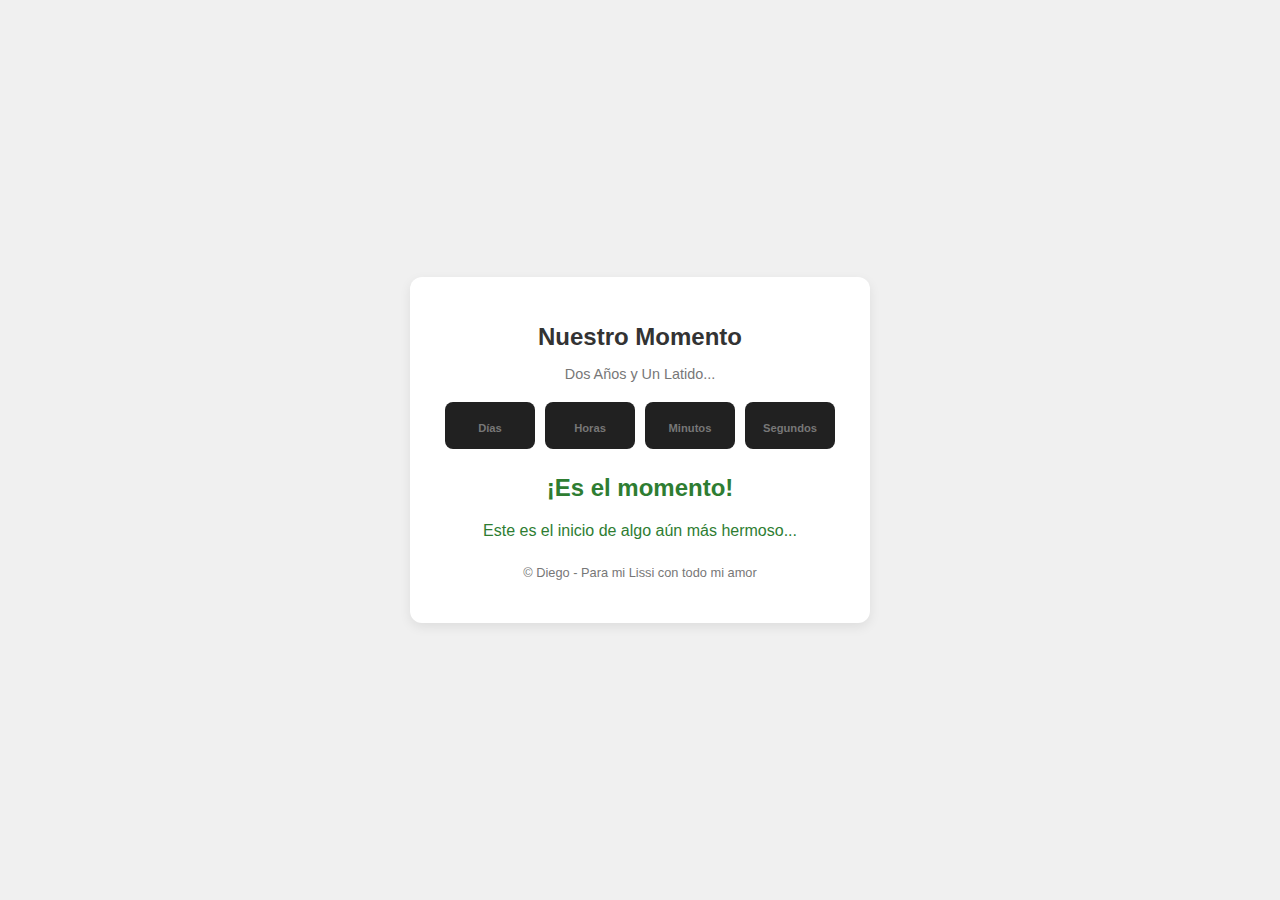
==== index.html @ b887b312 "Subida inicial de la página web" ====
<!DOCTYPE html>
<html lang="es">
<head>
    <meta charset="UTF-8">
    <meta name="viewport" content="width=device-width, initial-scale=1.0">
    <title>Un Momento Especial</title>
    <link rel="stylesheet" href="style.css">
</head>
<body>
    <div class="container">
        <header>
            <h1>Nuestro Momento</h1>
            <p>Dos Años y Un Latido...</p>
        </header>

        <div id="countdown">
            <div class="time-segment">
                <span id="days"></span>
                <span class="label">Días</span>
            </div>
            <div class="time-segment">
                <span id="hours"></span>
                <span class="label">Horas</span>
            </div>
            <div class="time-segment">
                <span id="minutes"></span>
                <span class="label">Minutos</span>
            </div>
            <div class="time-segment">
                <span id="seconds"></span>
                <span class="label">Segundos</span>
            </div>
        </div>

        <div id="message" class="hidden">
            <h2>¡Es el momento!</h2>
            <p>Este es el inicio de algo aún más hermoso...</p>
        </div>

        <footer>
            <p>&copy; Diego - Para mi Lissi con todo mi amor</p>
        </footer>
    </div>

    <script src="timeCounter.js"></script>
</body>
</html>
---- style.css ----
body {
    font-family: sans-serif;
    margin: 0;
    background-color: #f0f0f0; /* Un gris claro como fondo */
    display: flex;
    justify-content: center;
    align-items: center;
    min-height: 100vh;
}

.container {
    background-color: #fff;
    padding: 30px;
    border-radius: 12px; /* Esquinas más redondeadas */
    box-shadow: 0 4px 12px rgba(0, 0, 0, 0.08); /* Sombra sutil */
    text-align: center;
    width: 90%; /* Para que no ocupe todo el ancho en pantallas grandes */
    max-width: 400px; /* Ancho máximo para el contenedor */
}

header h1 {
    color: #333; /* Texto del encabezado más oscuro */
    margin-bottom: 5px;
    font-size: 1.5em;
}

header p {
    color: #777;
    margin-bottom: 20px;
    font-size: 0.9em;
}

#countdown {
    display: flex;
    gap: 10px; /* Menos espacio entre los segmentos */
    margin-bottom: 25px;
    justify-content: center;
}

.time-segment {
    background-color: #212121; /* Fondo oscuro para los números */
    color: #fff; /* Texto blanco para los números */
    padding: 15px 15px; /* Ajuste del padding */
    border-radius: 8px;
    width: 60px; /* Ancho fijo para los segmentos */
    text-align: center;
}

.time-segment span {
    display: block;
    font-size: 1.8em;
    font-weight: bold;
}

.time-segment .label {
    display: block;
    font-size: 0.7em;
    color: #777; /* Etiquetas en gris */
    margin-top: 5px;
}

#message {
    margin-top: 20px;
    color: #2e7d32; /* Mantenemos el verde por ahora */
    font-size: 1em;
}

.hidden {
    display: none;
}

footer {
    margin-top: 25px;
    color: #777;
    font-size: 0.8em;
}
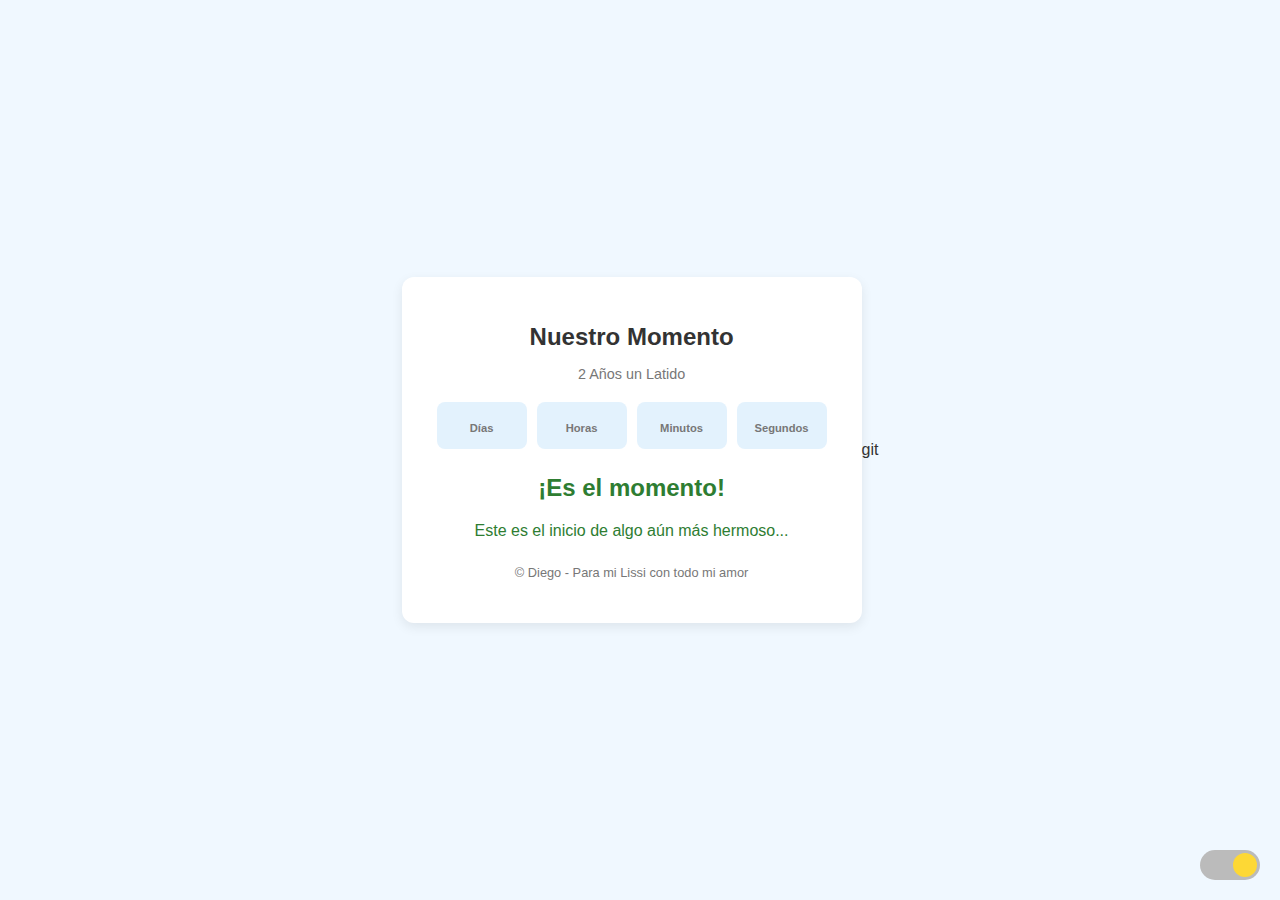
==== commit 03cfe472: "Dia Noche automatico y boton" ====
--- a/index.html
+++ b/index.html
@@ -1,16 +1,15 @@
 <!DOCTYPE html>
-<html lang="es">
-<head>
+<html lang="es"> <head>
     <meta charset="UTF-8">
     <meta name="viewport" content="width=device-width, initial-scale=1.0">
-    <title>Un Momento Especial</title>
+    <title>Dos Años y Un Latido</title>
     <link rel="stylesheet" href="style.css">
 </head>
-<body>
+<body class="night-theme">
     <div class="container">
         <header>
             <h1>Nuestro Momento</h1>
-            <p>Dos Años y Un Latido...</p>
+            <p>2 Años un Latido</p>
         </header>
 
         <div id="countdown">
@@ -42,6 +41,11 @@
         </footer>
     </div>
 
+    <div id="theme-toggle-switch">
+        <input type="checkbox" id="theme-checkbox">
+        <label for="theme-checkbox"></label>
+    </div>
+
     <script src="timeCounter.js"></script>
 </body>
-</html>+</html>git--- a/style.css
+++ b/style.css
@@ -1,49 +1,81 @@
 body {
     font-family: sans-serif;
     margin: 0;
-    background-color: #f0f0f0; /* Un gris claro como fondo */
     display: flex;
     justify-content: center;
     align-items: center;
     min-height: 100vh;
+    transition: background-color 0.5s ease; /* Transición suave para el cambio de tema */
+}
+
+body.day-theme {
+    background-color: #f0f8ff; /* Un tono muy claro de azul (AliceBlue) para el día */
+    color: #333; /* Texto oscuro para el día */
+}
+
+body.night-theme {
+    background-color: #1e272e; /* Un tono oscuro (Casi negro) para la noche */
+    color: #f8f8f2; /* Texto claro para la noche */
 }
 
 .container {
-    background-color: #fff;
+    background-color: #fff; /* Fondo blanco para el contenedor en ambos temas por defecto */
     padding: 30px;
-    border-radius: 12px; /* Esquinas más redondeadas */
-    box-shadow: 0 4px 12px rgba(0, 0, 0, 0.08); /* Sombra sutil */
+    border-radius: 12px;
+    box-shadow: 0 4px 12px rgba(0, 0, 0, 0.08);
     text-align: center;
-    width: 90%; /* Para que no ocupe todo el ancho en pantallas grandes */
-    max-width: 400px; /* Ancho máximo para el contenedor */
+    width: 90%;
+    max-width: 400px;
+    transition: background-color 0.5s ease, box-shadow 0.5s ease; /* Transición suave para el contenedor */
+}
+
+.night-theme .container {
+    background-color: #2c3840; /* Un tono más oscuro para el contenedor en la noche */
+    box-shadow: 0 4px 12px rgba(255, 255, 255, 0.08);
 }
 
 header h1 {
-    color: #333; /* Texto del encabezado más oscuro */
+    color: #333; /* Color de día por defecto */
     margin-bottom: 5px;
     font-size: 1.5em;
+    transition: color 0.5s ease;
+}
+
+.night-theme header h1 {
+    color: #f8f8f2; /* Color de noche */
 }
 
 header p {
-    color: #777;
+    color: #777; /* Color de día por defecto */
     margin-bottom: 20px;
     font-size: 0.9em;
+    transition: color 0.5s ease;
+}
+
+.night-theme header p {
+    color: #bbb; /* Color de noche */
 }
 
 #countdown {
     display: flex;
-    gap: 10px; /* Menos espacio entre los segmentos */
+    gap: 10px;
     margin-bottom: 25px;
     justify-content: center;
 }
 
 .time-segment {
-    background-color: #212121; /* Fondo oscuro para los números */
-    color: #fff; /* Texto blanco para los números */
-    padding: 15px 15px; /* Ajuste del padding */
+    background-color: #212121; /* Fondo oscuro por defecto */
+    color: #fff; /* Texto blanco por defecto */
+    padding: 15px 15px;
     border-radius: 8px;
-    width: 60px; /* Ancho fijo para los segmentos */
+    width: 60px;
     text-align: center;
+    transition: background-color 0.5s ease, color 0.5s ease;
+}
+
+.day-theme .time-segment {
+    background-color: #e3f2fd; /* Fondo claro para el día */
+    color: #1976d2; /* Texto azul para el día */
 }
 
 .time-segment span {
@@ -55,14 +87,24 @@
 .time-segment .label {
     display: block;
     font-size: 0.7em;
-    color: #777; /* Etiquetas en gris */
+    color: #777; /* Color de día por defecto */
     margin-top: 5px;
+    transition: color 0.5s ease;
+}
+
+.night-theme .time-segment .label {
+    color: #bbb; /* Color de noche */
 }
 
 #message {
     margin-top: 20px;
-    color: #2e7d32; /* Mantenemos el verde por ahora */
+    color: #2e7d32; /* Color de día por defecto */
     font-size: 1em;
+    transition: color 0.5s ease;
+}
+
+.night-theme #message {
+    color: #a5d6a7; /* Color de noche */
 }
 
 .hidden {
@@ -71,6 +113,59 @@
 
 footer {
     margin-top: 25px;
-    color: #777;
+    color: #777; /* Color de día por defecto */
     font-size: 0.8em;
+    transition: color 0.5s ease;
+}
+
+.night-theme footer {
+    color: #bbb; /* Color de noche */
+}
+
+#theme-toggle-switch {
+    position: fixed;
+    bottom: 20px;
+    right: 20px;
+    width: 60px;
+    height: 30px;
+    background-color: #333;
+    border-radius: 15px;
+    cursor: pointer;
+    z-index: 10;
+    transition: background-color 0.3s ease;
+}
+
+#theme-toggle-switch:hover {
+    opacity: 0.8;
+}
+
+#theme-checkbox {
+    width: 0;
+    height: 0;
+    visibility: hidden;
+}
+
+#theme-toggle-switch label {
+    position: absolute;
+    top: 3px;
+    left: 3px;
+    width: 24px;
+    height: 24px;
+    background-color: #eee;
+    border-radius: 50%;
+    cursor: pointer;
+    transition: transform 0.3s ease;
+}
+
+#theme-checkbox:checked + label {
+    transform: translateX(30px);
+    background-color: #64b5f6; /* Un azul claro para el tema de día */
+}
+
+body.day-theme #theme-toggle-switch {
+    background-color: #bbb;
+}
+
+body.day-theme #theme-checkbox:checked + label {
+    background-color: #fdd835; /* Un amarillo para el tema de día activado */
 }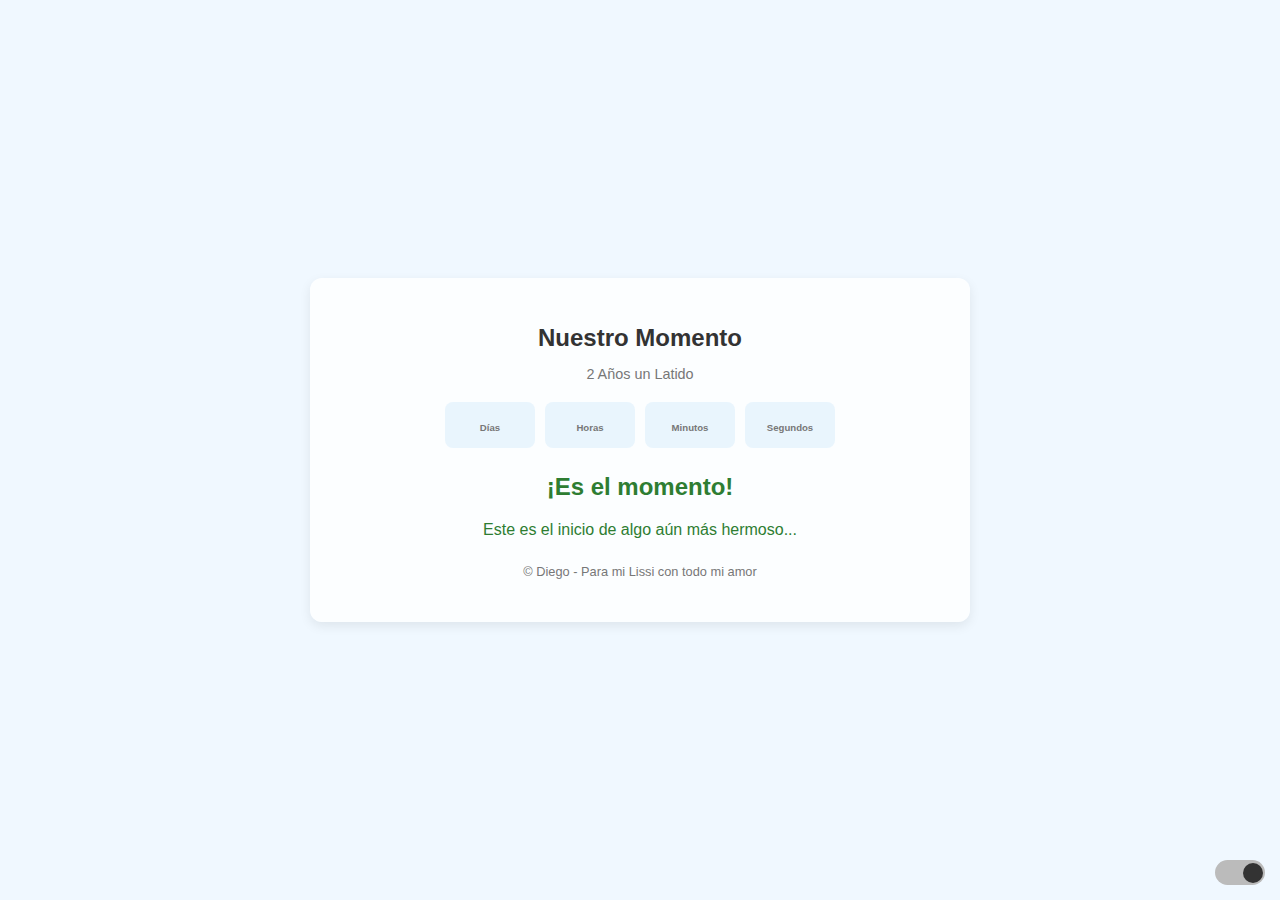
==== commit 7a3258ed: "Responsividad y eliminacion de campos inecesarios" ====
--- a/index.html
+++ b/index.html
@@ -48,4 +48,4 @@
 
     <script src="timeCounter.js"></script>
 </body>
-</html>git+</html>--- a/style.css
+++ b/style.css
@@ -5,32 +5,42 @@
     justify-content: center;
     align-items: center;
     min-height: 100vh;
-    transition: background-color 0.5s ease; /* Transición suave para el cambio de tema */
+    transition: background-color 0.5s ease; /* Remove background-image from transition */
+    background-size: cover;
+    background-position: center;
+    background-repeat: no-repeat;
 }
 
 body.day-theme {
     background-color: #f0f8ff; /* Un tono muy claro de azul (AliceBlue) para el día */
-    color: #333; /* Texto oscuro para el día */
+    color: #333;
+    /* background-image: url('dia.jpg'); Eliminamos esta línea */
 }
 
 body.night-theme {
     background-color: #1e272e; /* Un tono oscuro (Casi negro) para la noche */
-    color: #f8f8f2; /* Texto claro para la noche */
+    color: #f8f8f2;
+    /* background-image: url('noche.jpg'); Eliminamos esta línea */
 }
 
 .container {
-    background-color: #fff; /* Fondo blanco para el contenedor en ambos temas por defecto */
+    background-color: rgba(255, 255, 255, 0.8); /* Fondo blanco con transparencia (por defecto y para el día) */
     padding: 30px;
     border-radius: 12px;
     box-shadow: 0 4px 12px rgba(0, 0, 0, 0.08);
     text-align: center;
-    width: 90%;
-    max-width: 400px;
+    width: 90%; /* Ajuste para pantallas pequeñas */
+    max-width: 600px; /* Aumentamos el ancho máximo para acomodar los elementos en línea */
     transition: background-color 0.5s ease, box-shadow 0.5s ease; /* Transición suave para el contenedor */
+    margin: 20px; /* Añade un poco de margen en pantallas pequeñas */
+}
+
+body.day-theme .container {
+    background-color: rgba(255, 255, 255, 0.8); /* Aseguramos que sea claro para el día */
 }
 
 .night-theme .container {
-    background-color: #2c3840; /* Un tono más oscuro para el contenedor en la noche */
+    background-color: rgba(44, 56, 64, 0.8); /* Fondo oscuro con transparencia */
     box-shadow: 0 4px 12px rgba(255, 255, 255, 0.08);
 }
 
@@ -61,32 +71,34 @@
     gap: 10px;
     margin-bottom: 25px;
     justify-content: center;
+    /* flex-wrap: wrap; Eliminamos la propiedad de envolver */
 }
 
 .time-segment {
-    background-color: #212121; /* Fondo oscuro por defecto */
+    background-color: rgba(33, 33, 33, 0.8); /* Fondo oscuro con transparencia */
     color: #fff; /* Texto blanco por defecto */
-    padding: 15px 15px;
+    padding: 15px; /* Reducido el padding para pantallas pequeñas */
     border-radius: 8px;
-    width: 60px;
+    width: auto; /* Ajustamos el ancho automáticamente */
+    min-width: 60px; /* Aseguramos un ancho mínimo */
     text-align: center;
     transition: background-color 0.5s ease, color 0.5s ease;
 }
 
 .day-theme .time-segment {
-    background-color: #e3f2fd; /* Fondo claro para el día */
+    background-color: rgba(227, 242, 253, 0.8); /* Fondo claro con transparencia */
     color: #1976d2; /* Texto azul para el día */
 }
 
 .time-segment span {
     display: block;
-    font-size: 1.8em;
+    font-size: 1.5em; /* Reducido el tamaño de la fuente para pantallas pequeñas */
     font-weight: bold;
 }
 
 .time-segment .label {
     display: block;
-    font-size: 0.7em;
+    font-size: 0.6em; /* Reducido el tamaño de la fuente para pantallas pequeñas */
     color: #777; /* Color de día por defecto */
     margin-top: 5px;
     transition: color 0.5s ease;
@@ -100,6 +112,7 @@
     margin-top: 20px;
     color: #2e7d32; /* Color de día por defecto */
     font-size: 1em;
+    text-align: center; /* Centrar el mensaje en pantallas pequeñas */
     transition: color 0.5s ease;
 }
 
@@ -115,6 +128,7 @@
     margin-top: 25px;
     color: #777; /* Color de día por defecto */
     font-size: 0.8em;
+    text-align: center; /* Centrar el footer en pantallas pequeñas */
     transition: color 0.5s ease;
 }
 
@@ -124,12 +138,12 @@
 
 #theme-toggle-switch {
     position: fixed;
-    bottom: 20px;
-    right: 20px;
-    width: 60px;
-    height: 30px;
-    background-color: #333;
-    border-radius: 15px;
+    bottom: 15px; /* Ajuste para pantallas pequeñas */
+    right: 15px; /* Ajuste para pantallas pequeñas */
+    width: 50px; /* Reduce el ancho */
+    height: 25px; /* Reduce la altura */
+    background-color: #bbb; /* Fondo claro por defecto (día inactivo) */
+    border-radius: 12.5px; /* Ajusta el radio del borde */
     cursor: pointer;
     z-index: 10;
     transition: background-color 0.3s ease;
@@ -147,25 +161,82 @@
 
 #theme-toggle-switch label {
     position: absolute;
-    top: 3px;
-    left: 3px;
-    width: 24px;
-    height: 24px;
-    background-color: #eee;
+    top: 2.5px; /* Ajuste de la posición */
+    left: 2.5px; /* Ajuste de la posición */
+    width: 20px; /* Reduce el ancho */
+    height: 20px; /* Reduce la altura */
+    background-color: #fdd835; /* Amarillo claro para el selector (día inactivo) */
     border-radius: 50%;
     cursor: pointer;
     transition: transform 0.3s ease;
 }
 
 #theme-checkbox:checked + label {
-    transform: translateX(30px);
-    background-color: #64b5f6; /* Un azul claro para el tema de día */
-}
-
-body.day-theme #theme-toggle-switch {
-    background-color: #bbb;
-}
-
-body.day-theme #theme-checkbox:checked + label {
-    background-color: #fdd835; /* Un amarillo para el tema de día activado */
+    transform: translateX(25px); /* Ajusta el desplazamiento */
+    background-color: #333; /* Fondo oscuro para el selector (noche activo) */
+}
+
+/* Media Query para pantallas más pequeñas (móviles) */
+@media (max-width: 600px) {
+    .container {
+        width: 95%;
+        padding: 20px;
+        margin: 10px;
+        border-radius: 10px;
+        max-width: none; /* Elimina el ancho máximo en pantallas pequeñas */
+    }
+
+    header h1 {
+        font-size: 1.3em;
+        margin-bottom: 8px;
+    }
+
+    header p {
+        font-size: 0.9em;
+        margin-bottom: 12px;
+    }
+
+    #countdown {
+        gap: 5px;
+        margin-bottom: 20px;
+    }
+
+    .time-segment {
+        padding: 10px;
+        font-size: 1.2em;
+        min-width: 50px; /* Ajusta el ancho mínimo en pantallas pequeñas */
+    }
+
+    .time-segment span {
+        font-size: 1.5em;
+    }
+
+    .time-segment .label {
+        font-size: 0.7em;
+    }
+}
+
+/* Opcional: Ajustes para pantallas aún más pequeñas */
+@media (max-width: 320px) {
+    header h1 {
+        font-size: 1.1em;
+    }
+
+    #countdown {
+        gap: 2px; /* Reduce aún más el espacio en pantallas muy pequeñas */
+    }
+
+    .time-segment {
+        padding: 8px;
+        font-size: 1em;
+        min-width: 40px;
+    }
+
+    .time-segment span {
+        font-size: 1.3em;
+    }
+
+    .time-segment .label {
+        font-size: 0.6em;
+    }
 }